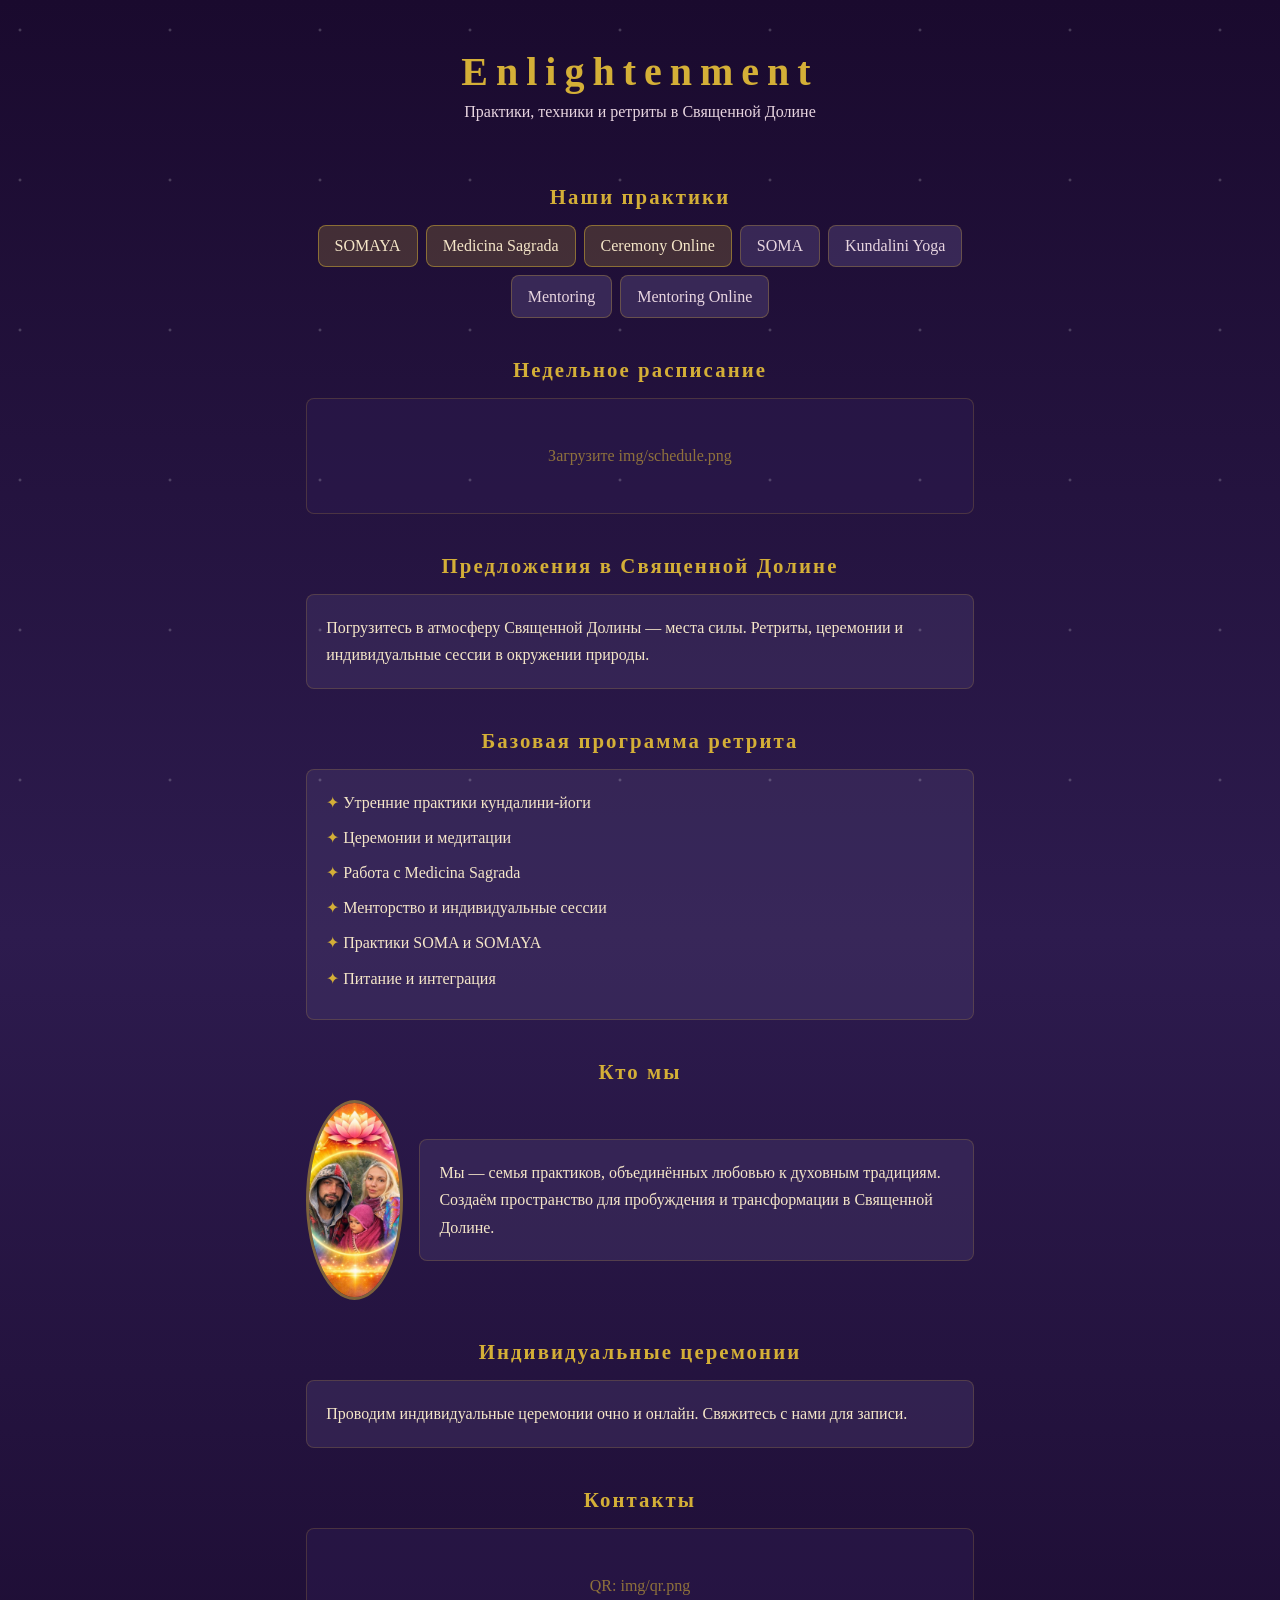
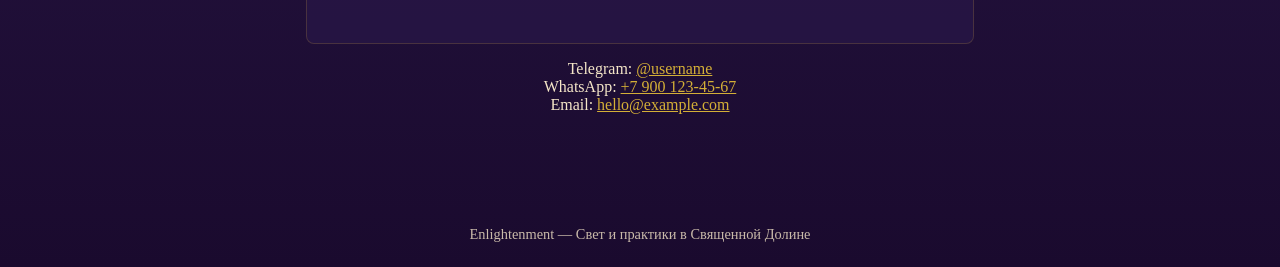
==== hosting/index.html @ fc4bf567 "Ð’ÐµÑ€ÑÐ¸Ñ Ð´Ð»Ñ reg.ru: HTML + CSS, Ð±ÐµÐ· Ð²Ð½ÐµÑˆÐ½Ð¸Ñ… Ð·Ð°Ð²Ð¸ÑÐ¸Ð¼Ð¾ÑÑ‚ÐµÐ¹ Co-authored-b" ====
<!DOCTYPE html>
<html lang="ru">
<head>
    <meta charset="UTF-8">
    <meta name="viewport" content="width=device-width, initial-scale=1.0">
    <title>Enlightenment — Практики и Ретриты в Священной Долине</title>
    <link rel="stylesheet" href="style.css">
</head>
<body>
    <div class="stars"></div>
    
    <header class="hero">
        <h1>Enlightenment</h1>
        <p>Практики, техники и ретриты в Священной Долине</p>
    </header>

    <main>
        <section>
            <h2>Наши практики</h2>
            <div class="services">
                <span class="card gold">SOMAYA</span>
                <span class="card gold">Medicina Sagrada</span>
                <span class="card gold">Ceremony Online</span>
                <span class="card">SOMA</span>
                <span class="card">Kundalini Yoga</span>
                <span class="card">Mentoring</span>
                <span class="card">Mentoring Online</span>
            </div>
        </section>

        <section>
            <h2>Недельное расписание</h2>
            <div class="schedule-box">
                <img src="img/schedule.png" alt="Расписание" onerror="this.style.display='none';this.nextElementSibling.style.display='block';">
                <div class="schedule-placeholder" style="display:none">Загрузите img/schedule.png</div>
            </div>
        </section>

        <section>
            <h2>Предложения в Священной Долине</h2>
            <div class="box">
                <p>Погрузитесь в атмосферу Священной Долины — места силы. Ретриты, церемонии и индивидуальные сессии в окружении природы.</p>
            </div>
        </section>

        <section>
            <h2>Базовая программа ретрита</h2>
            <div class="box">
                <ul>
                    <li>Утренние практики кундалини-йоги</li>
                    <li>Церемонии и медитации</li>
                    <li>Работа с Medicina Sagrada</li>
                    <li>Менторство и индивидуальные сессии</li>
                    <li>Практики SOMA и SOMAYA</li>
                    <li>Питание и интеграция</li>
                </ul>
            </div>
        </section>

        <section>
            <h2>Кто мы</h2>
            <div class="who">
                <div class="photo">
                    <img src="img/photo.png" alt="Мы" onerror="this.style.display='none';this.nextElementSibling.style.display='flex';">
                    <div class="photo-placeholder" style="display:none">Фото</div>
                </div>
                <div class="box">
                    <p>Мы — семья практиков, объединённых любовью к духовным традициям. Создаём пространство для пробуждения и трансформации в Священной Долине.</p>
                </div>
            </div>
        </section>

        <section>
            <h2>Индивидуальные церемонии</h2>
            <div class="box">
                <p>Проводим индивидуальные церемонии очно и онлайн. Свяжитесь с нами для записи.</p>
            </div>
        </section>

        <section class="contact">
            <h2>Контакты</h2>
            <div class="qr-box">
                <img src="img/qr.png" alt="QR" onerror="this.style.display='none';this.nextElementSibling.style.display='block';">
                <div class="qr-placeholder" style="display:none">QR: img/qr.png</div>
            </div>
            <div class="contacts">
                <p>Telegram: <a href="https://t.me/username">@username</a></p>
                <p>WhatsApp: <a href="https://wa.me/79001234567">+7 900 123-45-67</a></p>
                <p>Email: <a href="mailto:hello@example.com">hello@example.com</a></p>
            </div>
        </section>
    </main>

    <footer>Enlightenment — Свет и практики в Священной Долине</footer>
</body>
</html>
---- hosting/style.css ----
* { margin: 0; padding: 0; box-sizing: border-box; }

body {
    font-family: Georgia, "Times New Roman", serif;
    background: linear-gradient(180deg, #1a0a2e 0%, #2d1b4e 50%, #1a0a2e 100%);
    color: #f5e6c8;
    min-height: 100vh;
}

.stars {
    position: fixed;
    top: 0; left: 0; right: 0; bottom: 0;
    background-image: radial-gradient(2px 2px at 20px 30px, rgba(255,255,255,0.6), transparent);
    background-size: 150px 150px;
    pointer-events: none;
    opacity: 0.5;
}

.hero {
    text-align: center;
    padding: 3rem 1rem 4rem;
}

.hero h1 {
    font-size: 2.5rem;
    color: #d4af37;
    letter-spacing: 0.2em;
}

.hero p {
    margin-top: 0.5rem;
    color: #e8d5e0;
}

main {
    max-width: 700px;
    margin: 0 auto;
    padding: 0 1rem 3rem;
}

section {
    margin-bottom: 2.5rem;
}

h2 {
    font-size: 1.3rem;
    color: #d4af37;
    text-align: center;
    margin-bottom: 1rem;
    letter-spacing: 0.1em;
}

.services {
    display: flex;
    flex-wrap: wrap;
    gap: 0.5rem;
    justify-content: center;
}

.card {
    padding: 0.7rem 1rem;
    background: rgba(74, 58, 107, 0.6);
    border: 1px solid rgba(212, 175, 55, 0.3);
    border-radius: 8px;
    color: #e8d5e0;
}

.card.gold {
    background: rgba(212, 175, 55, 0.2);
    border-color: rgba(212, 175, 55, 0.5);
    color: #f5e6c8;
}

.schedule-box, .qr-box {
    text-align: center;
    padding: 1rem;
    background: rgba(45, 27, 78, 0.5);
    border-radius: 8px;
    border: 1px solid rgba(212, 175, 55, 0.2);
}

.schedule-box img, .qr-box img {
    max-width: 100%;
    height: auto;
}

.schedule-placeholder, .qr-placeholder, .photo-placeholder {
    padding: 2rem;
    color: rgba(212, 175, 55, 0.6);
}

.box {
    padding: 1.2rem;
    background: rgba(74, 58, 107, 0.4);
    border-radius: 8px;
    border: 1px solid rgba(212, 175, 55, 0.2);
    line-height: 1.7;
}

.box ul {
    list-style: none;
}

.box li {
    padding-left: 1.2rem;
    margin-bottom: 0.5rem;
}

.box li:before {
    content: "✦ ";
    color: #d4af37;
    margin-left: -1.2rem;
}

.who {
    display: flex;
    flex-direction: column;
    align-items: center;
    gap: 1rem;
}

.photo {
    width: 200px;
    height: 200px;
}

.photo img {
    width: 100%;
    height: 100%;
    object-fit: cover;
    border-radius: 50%;
    border: 3px solid rgba(212, 175, 55, 0.5);
}

.photo-placeholder {
    width: 100%;
    height: 100%;
    border-radius: 50%;
    border: 3px dashed rgba(212, 175, 55, 0.4);
    display: flex;
    align-items: center;
    justify-content: center;
}

.contact {
    text-align: center;
}

.contacts {
    margin-top: 1rem;
}

.contacts a {
    color: #d4af37;
}

footer {
    text-align: center;
    padding: 1.5rem;
    font-size: 0.9rem;
    color: rgba(245, 230, 200, 0.8);
}

@media (min-width: 600px) {
    .who { flex-direction: row; justify-content: center; }
}
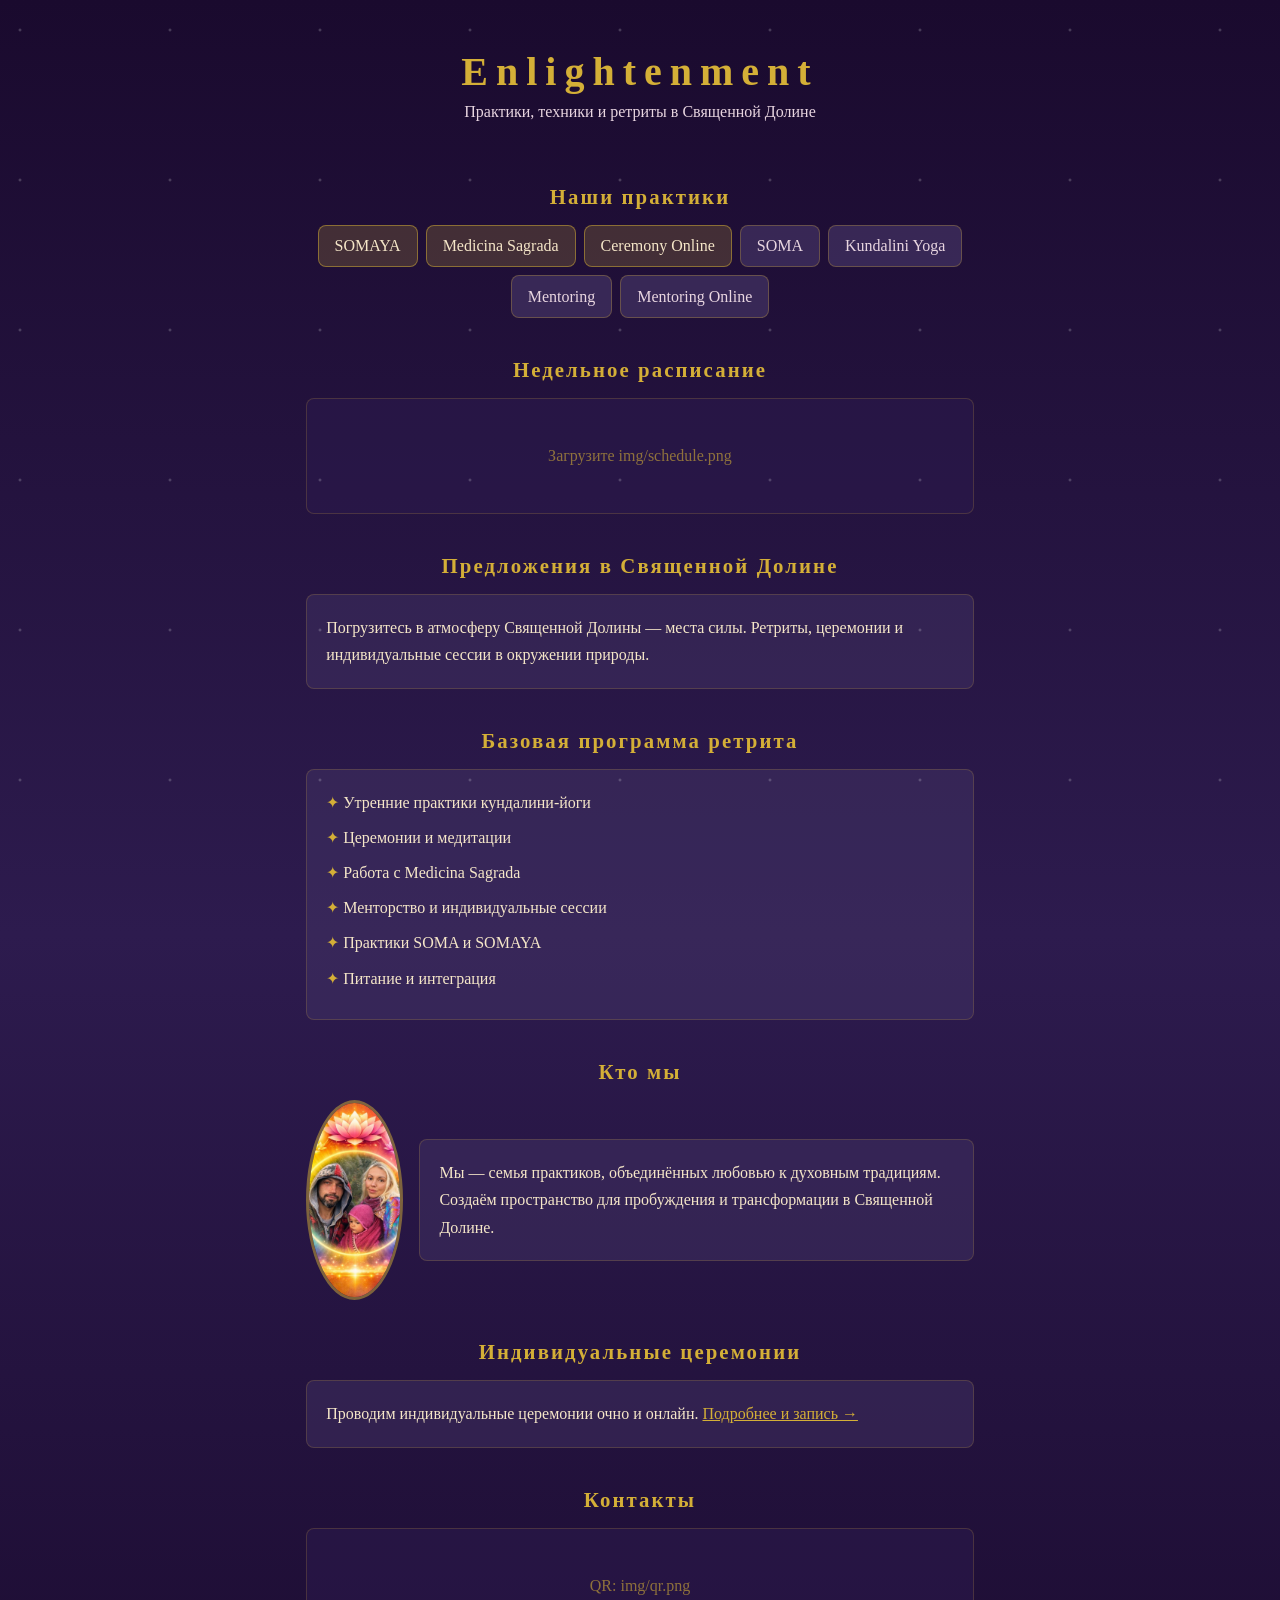
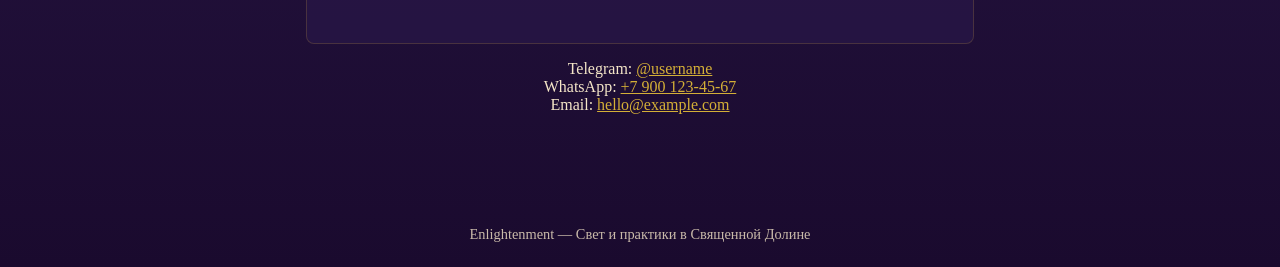
==== commit ed60a06b: "Ð¡Ñ‚Ñ€Ð°Ð½Ð¸Ñ†Ð° /ceremony Ð´Ð»Ñ reg.ru Co-authored-by: Cursor <cursoragent@cursor.com>" ====
--- a/hosting/index.html
+++ b/hosting/index.html
@@ -73,7 +73,7 @@
         <section>
             <h2>Индивидуальные церемонии</h2>
             <div class="box">
-                <p>Проводим индивидуальные церемонии очно и онлайн. Свяжитесь с нами для записи.</p>
+                <p>Проводим индивидуальные церемонии очно и онлайн. <a href="ceremony/">Подробнее и запись →</a></p>
             </div>
         </section>
 
--- a/hosting/style.css
+++ b/hosting/style.css
@@ -150,7 +150,8 @@
     margin-top: 1rem;
 }
 
-.contacts a {
+.contacts a,
+.box a {
     color: #d4af37;
 }
 
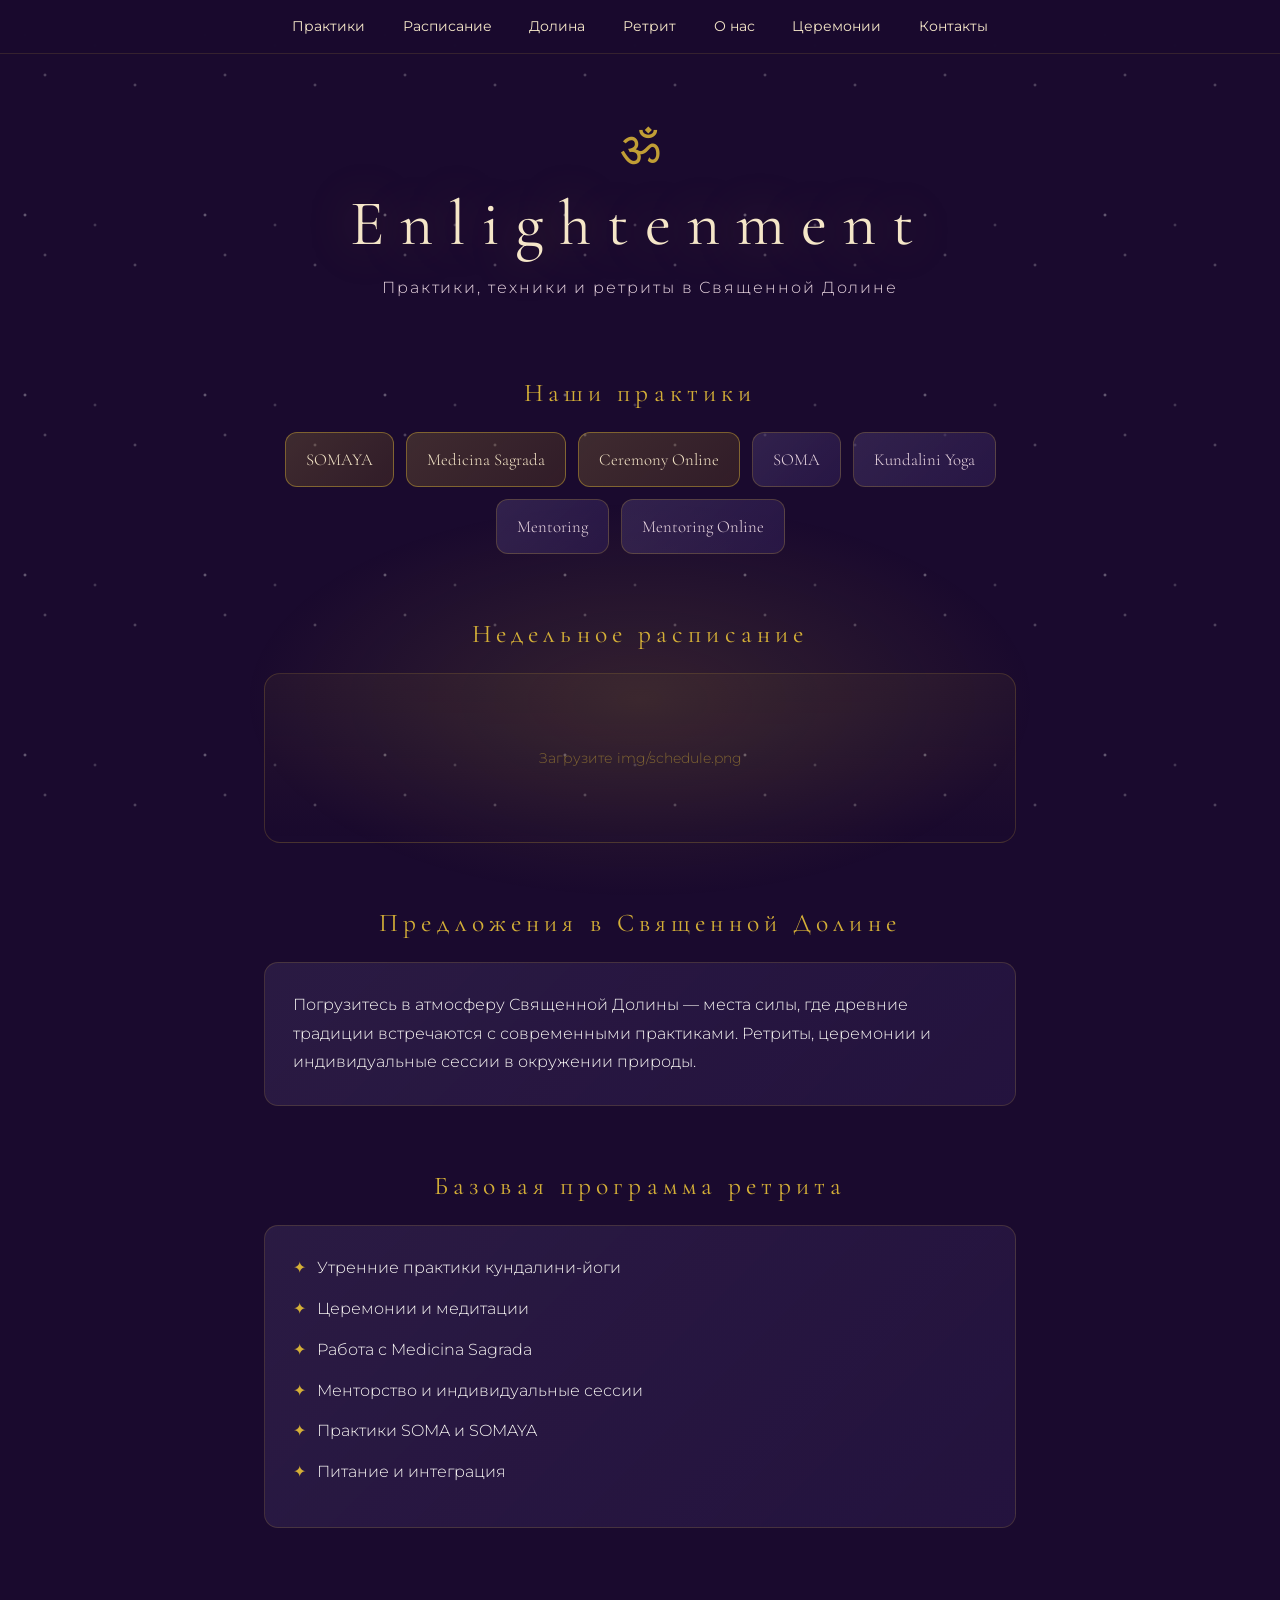
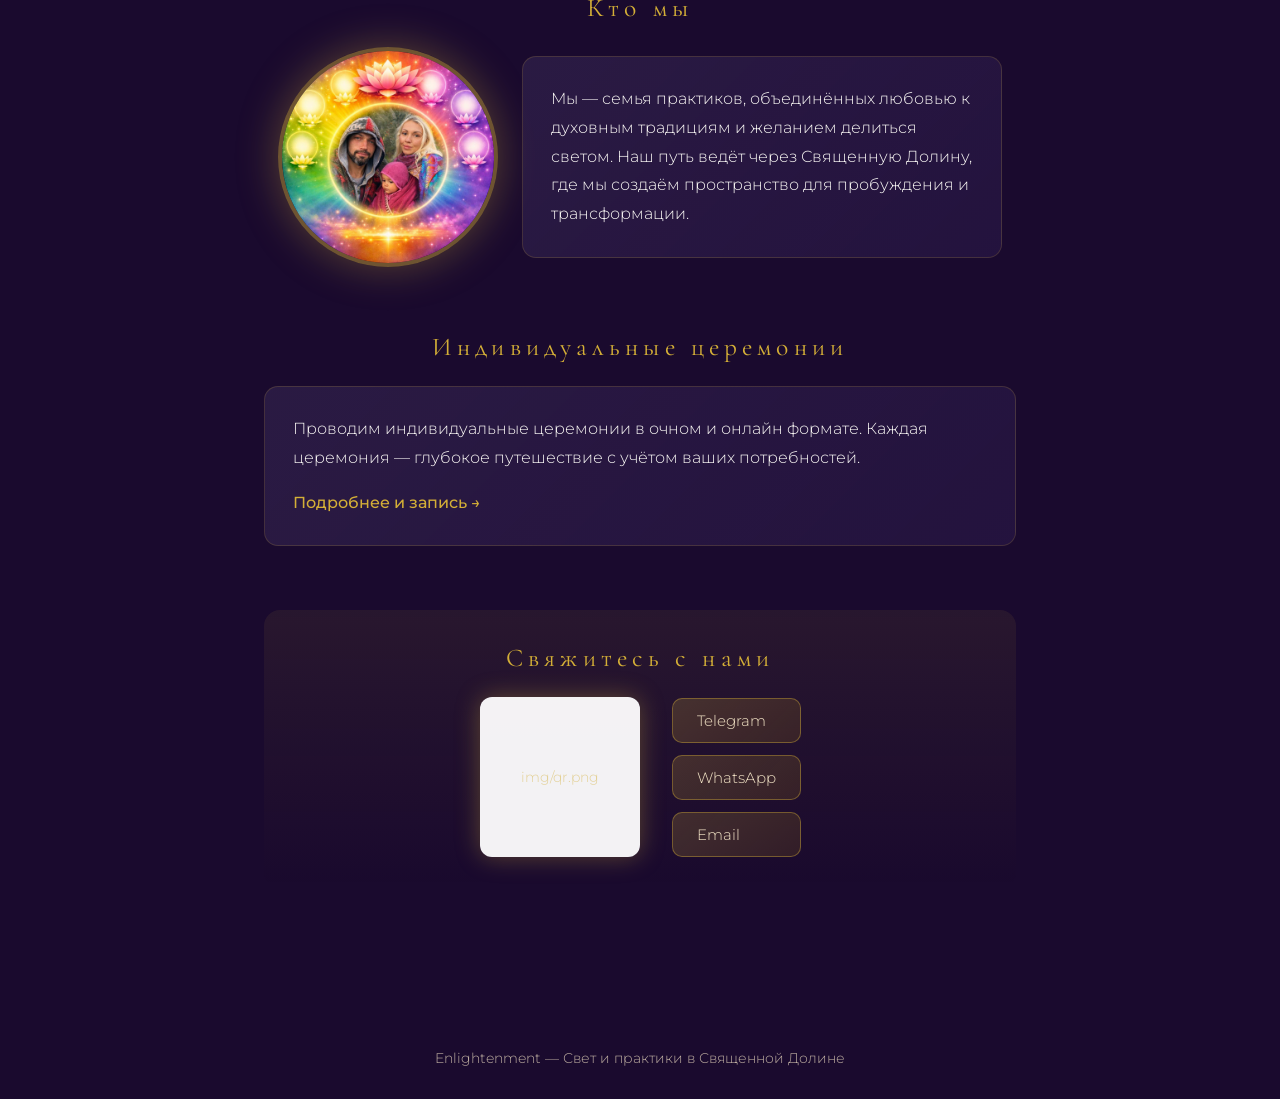
==== commit 9f117cfa: "Polished hosting version Co-authored-by: Cursor <cursoragent@cursor.com>" ====
--- a/hosting/index.html
+++ b/hosting/index.html
@@ -4,49 +4,66 @@
     <meta charset="UTF-8">
     <meta name="viewport" content="width=device-width, initial-scale=1.0">
     <title>Enlightenment — Практики и Ретриты в Священной Долине</title>
+    <link rel="preconnect" href="https://fonts.googleapis.com">
+    <link rel="preconnect" href="https://fonts.gstatic.com" crossorigin>
+    <link href="https://fonts.googleapis.com/css2?family=Cormorant+Garamond:ital,wght@0,300;0,400;0,500;1,400&family=Montserrat:wght@300;400;500&display=swap" rel="stylesheet">
     <link rel="stylesheet" href="style.css">
 </head>
 <body>
-    <div class="stars"></div>
-    
+    <div class="bg-stars"></div>
+    <div class="bg-glow"></div>
+
+    <nav class="nav">
+        <a href="#practices">Практики</a>
+        <a href="#schedule">Расписание</a>
+        <a href="#valley">Долина</a>
+        <a href="#retreat">Ретрит</a>
+        <a href="#about">О нас</a>
+        <a href="ceremony/">Церемонии</a>
+        <a href="#contact">Контакты</a>
+    </nav>
+
     <header class="hero">
-        <h1>Enlightenment</h1>
-        <p>Практики, техники и ретриты в Священной Долине</p>
+        <div class="hero-om">ॐ</div>
+        <h1 class="hero-title">Enlightenment</h1>
+        <p class="hero-subtitle">Практики, техники и ретриты в Священной Долине</p>
     </header>
 
     <main>
-        <section>
-            <h2>Наши практики</h2>
+        <section id="practices" class="section">
+            <h2 class="section-title">Наши практики</h2>
             <div class="services">
-                <span class="card gold">SOMAYA</span>
-                <span class="card gold">Medicina Sagrada</span>
-                <span class="card gold">Ceremony Online</span>
-                <span class="card">SOMA</span>
-                <span class="card">Kundalini Yoga</span>
-                <span class="card">Mentoring</span>
-                <span class="card">Mentoring Online</span>
+                <div class="service-card gold">SOMAYA</div>
+                <div class="service-card gold">Medicina Sagrada</div>
+                <div class="service-card gold">Ceremony Online</div>
+                <div class="service-card">SOMA</div>
+                <div class="service-card">Kundalini Yoga</div>
+                <div class="service-card">Mentoring</div>
+                <div class="service-card">Mentoring Online</div>
             </div>
         </section>
 
-        <section>
-            <h2>Недельное расписание</h2>
-            <div class="schedule-box">
-                <img src="img/schedule.png" alt="Расписание" onerror="this.style.display='none';this.nextElementSibling.style.display='block';">
-                <div class="schedule-placeholder" style="display:none">Загрузите img/schedule.png</div>
+        <section id="schedule" class="section">
+            <h2 class="section-title">Недельное расписание</h2>
+            <div class="schedule-block">
+                <img src="img/schedule.png" alt="Расписание" onerror="this.style.display='none';this.nextElementSibling.style.display='flex';">
+                <div class="schedule-placeholder" style="display:none">
+                    <span>Загрузите img/schedule.png</span>
+                </div>
             </div>
         </section>
 
-        <section>
-            <h2>Предложения в Священной Долине</h2>
-            <div class="box">
-                <p>Погрузитесь в атмосферу Священной Долины — места силы. Ретриты, церемонии и индивидуальные сессии в окружении природы.</p>
+        <section id="valley" class="section">
+            <h2 class="section-title">Предложения в Священной Долине</h2>
+            <div class="content-block">
+                <p>Погрузитесь в атмосферу Священной Долины — места силы, где древние традиции встречаются с современными практиками. Ретриты, церемонии и индивидуальные сессии в окружении природы.</p>
             </div>
         </section>
 
-        <section>
-            <h2>Базовая программа ретрита</h2>
-            <div class="box">
-                <ul>
+        <section id="retreat" class="section">
+            <h2 class="section-title">Базовая программа ретрита</h2>
+            <div class="content-block">
+                <ul class="program-list">
                     <li>Утренние практики кундалини-йоги</li>
                     <li>Церемонии и медитации</li>
                     <li>Работа с Medicina Sagrada</li>
@@ -57,40 +74,45 @@
             </div>
         </section>
 
-        <section>
-            <h2>Кто мы</h2>
-            <div class="who">
-                <div class="photo">
+        <section id="about" class="section">
+            <h2 class="section-title">Кто мы</h2>
+            <div class="about-block">
+                <div class="about-photo">
                     <img src="img/photo.png" alt="Мы" onerror="this.style.display='none';this.nextElementSibling.style.display='flex';">
                     <div class="photo-placeholder" style="display:none">Фото</div>
                 </div>
-                <div class="box">
-                    <p>Мы — семья практиков, объединённых любовью к духовным традициям. Создаём пространство для пробуждения и трансформации в Священной Долине.</p>
+                <div class="content-block about-text">
+                    <p>Мы — семья практиков, объединённых любовью к духовным традициям и желанием делиться светом. Наш путь ведёт через Священную Долину, где мы создаём пространство для пробуждения и трансформации.</p>
                 </div>
             </div>
         </section>
 
-        <section>
-            <h2>Индивидуальные церемонии</h2>
-            <div class="box">
-                <p>Проводим индивидуальные церемонии очно и онлайн. <a href="ceremony/">Подробнее и запись →</a></p>
+        <section class="section">
+            <h2 class="section-title">Индивидуальные церемонии</h2>
+            <div class="content-block">
+                <p>Проводим индивидуальные церемонии в очном и онлайн формате. Каждая церемония — глубокое путешествие с учётом ваших потребностей.</p>
+                <a href="ceremony/" class="link-btn">Подробнее и запись →</a>
             </div>
         </section>
 
-        <section class="contact">
-            <h2>Контакты</h2>
-            <div class="qr-box">
-                <img src="img/qr.png" alt="QR" onerror="this.style.display='none';this.nextElementSibling.style.display='block';">
-                <div class="qr-placeholder" style="display:none">QR: img/qr.png</div>
-            </div>
-            <div class="contacts">
-                <p>Telegram: <a href="https://t.me/username">@username</a></p>
-                <p>WhatsApp: <a href="https://wa.me/79001234567">+7 900 123-45-67</a></p>
-                <p>Email: <a href="mailto:hello@example.com">hello@example.com</a></p>
+        <section id="contact" class="section contact-section">
+            <h2 class="section-title">Свяжитесь с нами</h2>
+            <div class="contact-block">
+                <div class="qr-block">
+                    <img src="img/qr.png" alt="QR" onerror="this.style.display='none';this.nextElementSibling.style.display='flex';">
+                    <div class="qr-placeholder" style="display:none">img/qr.png</div>
+                </div>
+                <div class="contact-links">
+                    <a href="https://t.me/username" class="contact-btn" target="_blank" rel="noopener">Telegram</a>
+                    <a href="https://wa.me/79001234567" class="contact-btn" target="_blank" rel="noopener">WhatsApp</a>
+                    <a href="mailto:hello@example.com" class="contact-btn">Email</a>
+                </div>
             </div>
         </section>
     </main>
 
-    <footer>Enlightenment — Свет и практики в Священной Долине</footer>
+    <footer class="footer">
+        <p>Enlightenment — Свет и практики в Священной Долине</p>
+    </footer>
 </body>
 </html>
--- a/hosting/style.css
+++ b/hosting/style.css
@@ -1,167 +1,379 @@
-* { margin: 0; padding: 0; box-sizing: border-box; }
+/* Enlightenment — качественная версия для хостинга */
+
+:root {
+    --gold: #d4af37;
+    --gold-light: #f5e6c8;
+    --gold-deep: #b8860b;
+    --gold-glow: rgba(212, 175, 55, 0.35);
+    --cream: #faf8f5;
+    --purple-dark: #1a0a2e;
+    --purple-mid: #2d1b4e;
+    --purple-soft: #4a3a6b;
+    --pink: #e8d5e0;
+}
+
+* {
+    margin: 0;
+    padding: 0;
+    box-sizing: border-box;
+}
+
+html {
+    scroll-behavior: smooth;
+}
 
 body {
-    font-family: Georgia, "Times New Roman", serif;
-    background: linear-gradient(180deg, #1a0a2e 0%, #2d1b4e 50%, #1a0a2e 100%);
-    color: #f5e6c8;
+    font-family: 'Montserrat', 'Segoe UI', sans-serif;
+    font-weight: 300;
+    background: var(--purple-dark);
+    color: var(--cream);
     min-height: 100vh;
-}
-
-.stars {
+    overflow-x: hidden;
+}
+
+/* Фоны */
+.bg-stars {
     position: fixed;
-    top: 0; left: 0; right: 0; bottom: 0;
-    background-image: radial-gradient(2px 2px at 20px 30px, rgba(255,255,255,0.6), transparent);
-    background-size: 150px 150px;
+    inset: 0;
+    background-image:
+        radial-gradient(2px 2px at 25px 35px, rgba(255,255,255,0.7), transparent),
+        radial-gradient(2px 2px at 45px 75px, rgba(255,255,255,0.5), transparent),
+        radial-gradient(2px 2px at 95px 45px, rgba(255,255,255,0.4), transparent),
+        radial-gradient(2px 2px at 135px 85px, rgba(255,255,255,0.5), transparent);
+    background-size: 180px 180px;
     pointer-events: none;
-    opacity: 0.5;
-}
-
+    z-index: 0;
+    opacity: 0.7;
+}
+
+.bg-glow {
+    position: fixed;
+    bottom: 0;
+    left: 50%;
+    transform: translateX(-50%);
+    width: 100%;
+    max-width: 800px;
+    height: 400px;
+    background: radial-gradient(ellipse at center, var(--gold-glow) 0%, transparent 70%);
+    pointer-events: none;
+    z-index: 0;
+    opacity: 0.4;
+}
+
+/* Навигация */
+.nav {
+    position: sticky;
+    top: 0;
+    z-index: 50;
+    display: flex;
+    flex-wrap: wrap;
+    justify-content: center;
+    gap: 0.25rem 0.75rem;
+    padding: 0.75rem 1rem;
+    background: rgba(26, 10, 46, 0.92);
+    backdrop-filter: blur(12px);
+    border-bottom: 1px solid rgba(212, 175, 55, 0.15);
+}
+
+.nav a {
+    color: var(--gold-light);
+    text-decoration: none;
+    font-size: 0.8rem;
+    font-weight: 400;
+    padding: 0.4rem 0.8rem;
+    border-radius: 6px;
+    transition: all 0.25s ease;
+}
+
+.nav a:hover {
+    background: rgba(212, 175, 55, 0.15);
+    color: var(--gold);
+}
+
+/* Hero */
 .hero {
-    text-align: center;
-    padding: 3rem 1rem 4rem;
-}
-
-.hero h1 {
-    font-size: 2.5rem;
-    color: #d4af37;
+    position: relative;
+    z-index: 1;
+    text-align: center;
+    padding: 4rem 1.5rem 5rem;
+}
+
+.hero-om {
+    font-size: 3rem;
+    color: var(--gold);
+    opacity: 0.9;
+    margin-bottom: 0.5rem;
+    animation: om-pulse 4s ease-in-out infinite;
+}
+
+@keyframes om-pulse {
+    0%, 100% { opacity: 0.9; transform: scale(1); }
+    50% { opacity: 1; transform: scale(1.03); }
+}
+
+.hero-title {
+    font-family: 'Cormorant Garamond', Georgia, serif;
+    font-size: clamp(2.2rem, 7vw, 4rem);
+    font-weight: 400;
+    color: var(--gold-light);
+    letter-spacing: 0.25em;
+    text-shadow: 0 0 50px var(--gold-glow);
+}
+
+.hero-subtitle {
+    margin-top: 1rem;
+    font-size: 1rem;
+    color: var(--pink);
+    letter-spacing: 0.12em;
+    font-weight: 300;
+}
+
+/* Секции */
+main {
+    position: relative;
+    z-index: 1;
+    max-width: 800px;
+    margin: 0 auto;
+    padding: 0 1.5rem 4rem;
+}
+
+.section {
+    margin-bottom: 4rem;
+}
+
+.section-title {
+    font-family: 'Cormorant Garamond', Georgia, serif;
+    font-size: 1.6rem;
+    font-weight: 400;
+    color: var(--gold);
+    text-align: center;
+    margin-bottom: 1.5rem;
     letter-spacing: 0.2em;
 }
 
-.hero p {
-    margin-top: 0.5rem;
-    color: #e8d5e0;
-}
-
-main {
-    max-width: 700px;
-    margin: 0 auto;
-    padding: 0 1rem 3rem;
-}
-
-section {
-    margin-bottom: 2.5rem;
-}
-
-h2 {
-    font-size: 1.3rem;
-    color: #d4af37;
-    text-align: center;
-    margin-bottom: 1rem;
-    letter-spacing: 0.1em;
-}
-
+/* Услуги */
 .services {
     display: flex;
     flex-wrap: wrap;
-    gap: 0.5rem;
-    justify-content: center;
-}
-
-.card {
-    padding: 0.7rem 1rem;
-    background: rgba(74, 58, 107, 0.6);
-    border: 1px solid rgba(212, 175, 55, 0.3);
-    border-radius: 8px;
-    color: #e8d5e0;
-}
-
-.card.gold {
-    background: rgba(212, 175, 55, 0.2);
-    border-color: rgba(212, 175, 55, 0.5);
-    color: #f5e6c8;
-}
-
-.schedule-box, .qr-box {
-    text-align: center;
-    padding: 1rem;
-    background: rgba(45, 27, 78, 0.5);
-    border-radius: 8px;
+    gap: 0.75rem;
+    justify-content: center;
+}
+
+.service-card {
+    padding: 1rem 1.25rem;
+    border-radius: 12px;
+    font-family: 'Cormorant Garamond', serif;
+    font-size: 1.05rem;
+    text-align: center;
+    background: linear-gradient(135deg, rgba(74, 58, 107, 0.5), rgba(45, 27, 78, 0.7));
+    border: 1px solid rgba(212, 175, 55, 0.25);
+    color: var(--pink);
+    transition: all 0.3s ease;
+}
+
+.service-card:hover {
+    transform: translateY(-3px);
+    box-shadow: 0 8px 30px var(--gold-glow);
+}
+
+.service-card.gold {
+    background: linear-gradient(135deg, rgba(212, 175, 55, 0.2), rgba(184, 134, 11, 0.15));
+    border-color: rgba(212, 175, 55, 0.45);
+    color: var(--gold-light);
+}
+
+.service-card.gold:hover {
+    box-shadow: 0 8px 35px var(--gold-glow);
+}
+
+/* Расписание */
+.schedule-block {
+    text-align: center;
+    padding: 1.5rem;
+    background: linear-gradient(180deg, rgba(212, 175, 55, 0.06) 0%, transparent 100%);
+    border-radius: 16px;
     border: 1px solid rgba(212, 175, 55, 0.2);
 }
 
-.schedule-box img, .qr-box img {
+.schedule-block img {
     max-width: 100%;
     height: auto;
-}
-
-.schedule-placeholder, .qr-placeholder, .photo-placeholder {
-    padding: 2rem;
-    color: rgba(212, 175, 55, 0.6);
-}
-
-.box {
-    padding: 1.2rem;
-    background: rgba(74, 58, 107, 0.4);
     border-radius: 8px;
-    border: 1px solid rgba(212, 175, 55, 0.2);
-    line-height: 1.7;
-}
-
-.box ul {
+}
+
+.schedule-placeholder,
+.qr-placeholder,
+.photo-placeholder {
+    min-height: 120px;
+    display: flex;
+    align-items: center;
+    justify-content: center;
+    color: rgba(212, 175, 55, 0.5);
+    font-size: 0.9rem;
+}
+
+/* Контент-блоки */
+.content-block {
+    padding: 1.75rem;
+    background: linear-gradient(135deg, rgba(74, 58, 107, 0.35), rgba(45, 27, 78, 0.5));
+    border-radius: 14px;
+    border: 1px solid rgba(212, 175, 55, 0.18);
+    line-height: 1.8;
+}
+
+.content-block p {
+    margin-bottom: 1rem;
+}
+
+.content-block p:last-of-type {
+    margin-bottom: 0;
+}
+
+.program-list {
     list-style: none;
 }
 
-.box li {
-    padding-left: 1.2rem;
-    margin-bottom: 0.5rem;
-}
-
-.box li:before {
-    content: "✦ ";
-    color: #d4af37;
-    margin-left: -1.2rem;
-}
-
-.who {
+.program-list li {
+    position: relative;
+    padding-left: 1.5rem;
+    margin-bottom: 0.75rem;
+}
+
+.program-list li::before {
+    content: '✦';
+    position: absolute;
+    left: 0;
+    color: var(--gold);
+}
+
+.link-btn {
+    display: inline-block;
+    margin-top: 1rem;
+    color: var(--gold);
+    text-decoration: none;
+    font-weight: 500;
+    transition: color 0.25s;
+}
+
+.link-btn:hover {
+    color: var(--gold-light);
+}
+
+.back-link,
+a.back-link {
+    color: var(--gold);
+    text-decoration: none;
+}
+
+.back-link:hover {
+    color: var(--gold-light);
+}
+
+/* О нас */
+.about-block {
     display: flex;
     flex-direction: column;
     align-items: center;
-    gap: 1rem;
-}
-
-.photo {
-    width: 200px;
-    height: 200px;
-}
-
-.photo img {
+    gap: 1.5rem;
+}
+
+.about-photo {
+    width: 220px;
+    height: 220px;
+    flex-shrink: 0;
+}
+
+.about-photo img {
     width: 100%;
     height: 100%;
     object-fit: cover;
     border-radius: 50%;
-    border: 3px solid rgba(212, 175, 55, 0.5);
+    border: 4px solid rgba(212, 175, 55, 0.45);
+    box-shadow: 0 0 40px var(--gold-glow);
 }
 
 .photo-placeholder {
     width: 100%;
     height: 100%;
     border-radius: 50%;
-    border: 3px dashed rgba(212, 175, 55, 0.4);
-    display: flex;
+    border: 3px dashed rgba(212, 175, 55, 0.35);
+}
+
+.about-text {
+    max-width: 480px;
+}
+
+/* Контакты */
+.contact-section {
+    background: linear-gradient(180deg, rgba(212, 175, 55, 0.08) 0%, transparent 100%);
+    padding: 2rem;
+    border-radius: 16px;
+}
+
+.contact-block {
+    display: flex;
+    flex-wrap: wrap;
+    gap: 2rem;
+    justify-content: center;
     align-items: center;
-    justify-content: center;
-}
-
-.contact {
-    text-align: center;
-}
-
-.contacts {
-    margin-top: 1rem;
-}
-
-.contacts a,
-.box a {
-    color: #d4af37;
-}
-
-footer {
-    text-align: center;
-    padding: 1.5rem;
+}
+
+.qr-block {
+    width: 160px;
+    height: 160px;
+    background: rgba(255, 255, 255, 0.95);
+    border-radius: 12px;
+    padding: 10px;
+    display: flex;
+    align-items: center;
+    justify-content: center;
+    box-shadow: 0 0 25px var(--gold-glow);
+}
+
+.qr-block img {
+    width: 100%;
+    height: 100%;
+    object-fit: contain;
+}
+
+.contact-links {
+    display: flex;
+    flex-direction: column;
+    gap: 0.75rem;
+}
+
+.contact-btn {
+    display: inline-block;
+    padding: 0.75rem 1.5rem;
+    background: linear-gradient(135deg, rgba(212, 175, 55, 0.2), rgba(184, 134, 11, 0.15));
+    border: 1px solid rgba(212, 175, 55, 0.4);
+    color: var(--gold-light);
+    text-decoration: none;
+    border-radius: 10px;
+    font-size: 0.95rem;
+    transition: all 0.3s ease;
+}
+
+.contact-btn:hover {
+    background: rgba(212, 175, 55, 0.3);
+    box-shadow: 0 0 20px var(--gold-glow);
+    transform: translateX(4px);
+}
+
+/* Footer */
+.footer {
+    text-align: center;
+    padding: 2rem 1rem;
     font-size: 0.9rem;
-    color: rgba(245, 230, 200, 0.8);
-}
-
-@media (min-width: 600px) {
-    .who { flex-direction: row; justify-content: center; }
-}
+    color: rgba(245, 230, 200, 0.75);
+}
+
+/* Адаптив */
+@media (min-width: 640px) {
+    .nav a { font-size: 0.85rem; }
+    .about-block { flex-direction: row; justify-content: center; }
+}
+
+@media (min-width: 768px) {
+    .contact-block { flex-direction: row; }
+}
